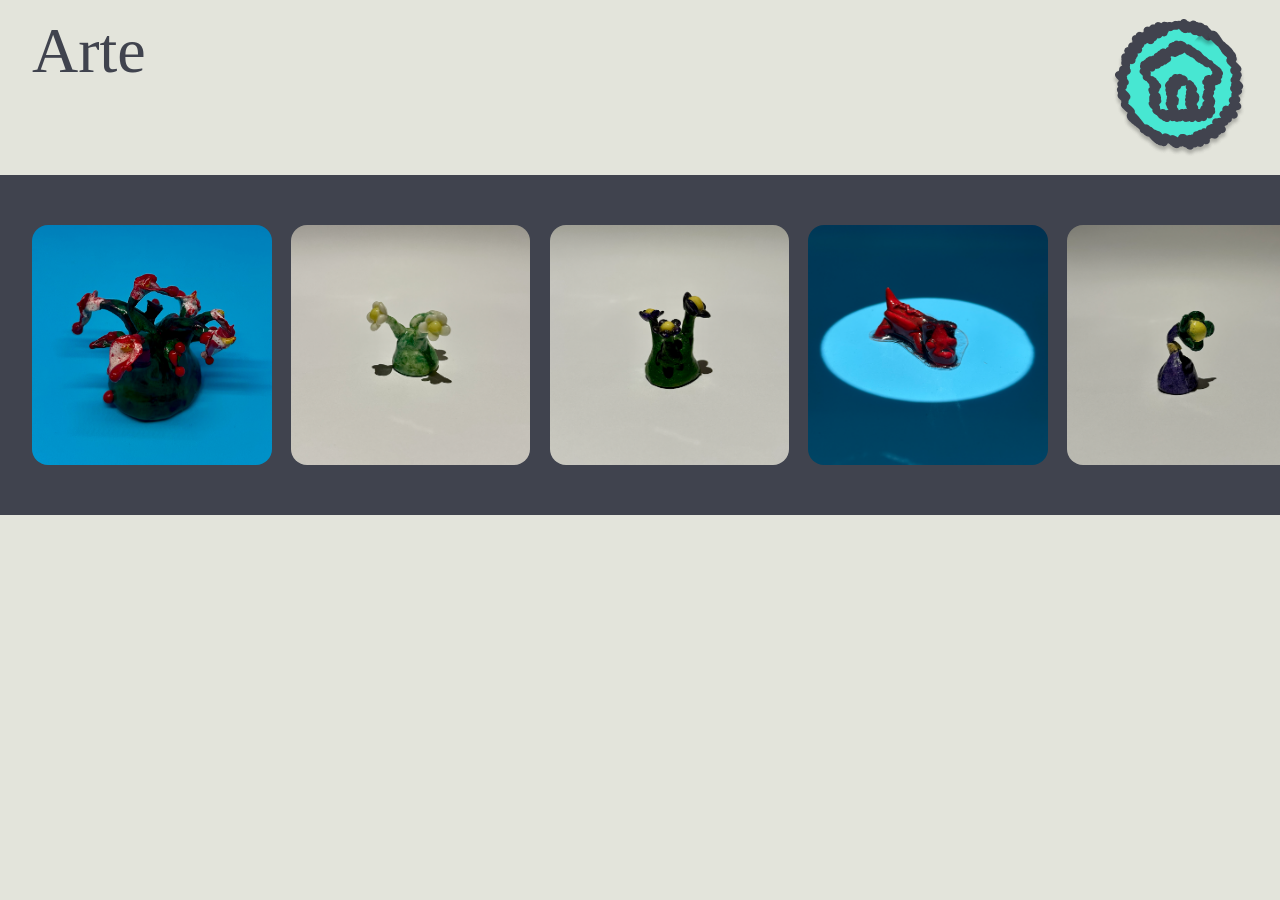
==== 4arte.html @ eb928a4b "Add files via upload" ====
<!DOCTYPE html>
<html lang="es">
        <head>
            <meta charset="UTF-8">
            <meta name="viewport" content="width=device-width, initial-scale=1.0">
            <title>Alexis Portfolio</title>
            <link rel="stylesheet" href="stylesheetprojects.css">
        </head>

    <div class="page">
        <header class="topbar">
            <h1 class="title">Arte</h1>

            <a href="livingroom.html" class="home-link">
                <img src="IMGS/HomeButton.png" class="HomeButton" alt="HomeButton">
            </a>
        </header>

        <main class="carrusel">
            <section class="images">
                <img src="IMGS/calaAW.png" alt="calaAW">
                <img src="IMGS/3daisy.png" alt="3daisy">
                <img src="IMGS/3purple.png" alt="3purple">
                <img src="IMGS/hotdog.png" alt="hotdog">
                <img src="IMGS/bandaid.png" alt="bandaid">
                <img src="IMGS/manzanilla.png" alt="manzanilla">
                <img src="IMGS/cala.png" alt="cala">
                <img src="IMGS/fishquest.png" alt="fishquest">
                <img src="IMGS/strangeflower.png" alt="strangeflower">
                <img src="IMGS/orquidea.png" alt="orquidea">
                <img src="IMGS/sunmoon.png" alt="sunmoon">
            </section>
        </main>

        <section class="description"></section>

    </div>
</html>
---- stylesheetprojects.css ----
*{
    box-sizing:border-box;
    margin:0;
    padding:0;
}

html, body{
    height:100%;
}

body{
    background-color:#e3e4db;
    font-family: Arial, Helvetica, sans-serif;
    color:#40434e;
}

/* CONTENEDOR GENERAL */
.page{
    min-height:100vh;
    display:flex;
    flex-direction:column;
}

/* HEADER */
.topbar{
    font-family: "Old English Text MT", "UnifrakturMaguntia", Georgia, serif;
    background-color:#e3e4db;
    display:flex;
    justify-content:space-between;
    align-items:flex-start;
    padding:1.2rem 2rem 0.8rem 2rem;
}

.title{
    font-family: "Snell Roundhand", "Apple Chancery", cursive;
    font-size:4rem;
    font-weight:400;
    line-height:1;
}

.home-link{
    display:block;
    flex-shrink:0;
}

.homeButton{
    width:72px;
    height:auto;
    display:block;
    cursor:pointer;
}

/* BLOQUE OSCURO DE FOTOS */
.carrusel{
    overflow-x:auto;
    overflow-y:hidden;
    background-color:#40434e;
    padding:2rem;
    min-height:340px;
    display:flex;
    align-items:center;
}

/* FILA DE IMÁGENES */
.images{
    display:flex;
    gap:1.2rem;
    align-items:center;
    width:max-content;
}

/* CADA FOTO */
.images img{
    max-height:240px;
    width:auto;
    object-fit:contain;
    border-radius:16px;
    flex-shrink:0;
}

/* FILA DE VIDEOS */
.videos{
    display:flex;
    gap:1.2rem;
    align-items:center;
    width:max-content;
}

/* VIDEOS */
.videos video{
    height:240px;
    width:auto;
    border-radius:16px;
    flex-shrink:0;
    background:#40434e;
}

/* TEXTO INFERIOR */
.description{
    background-color:#e3e4db;
    padding:1.2rem 4rem 1.8rem 4rem;
    display:flex;
    flex-direction:column;
    gap:0.8rem;
}

.description p{
    font-size:0.95rem;
    line-height:1.55;
    max-width:1200px;
}
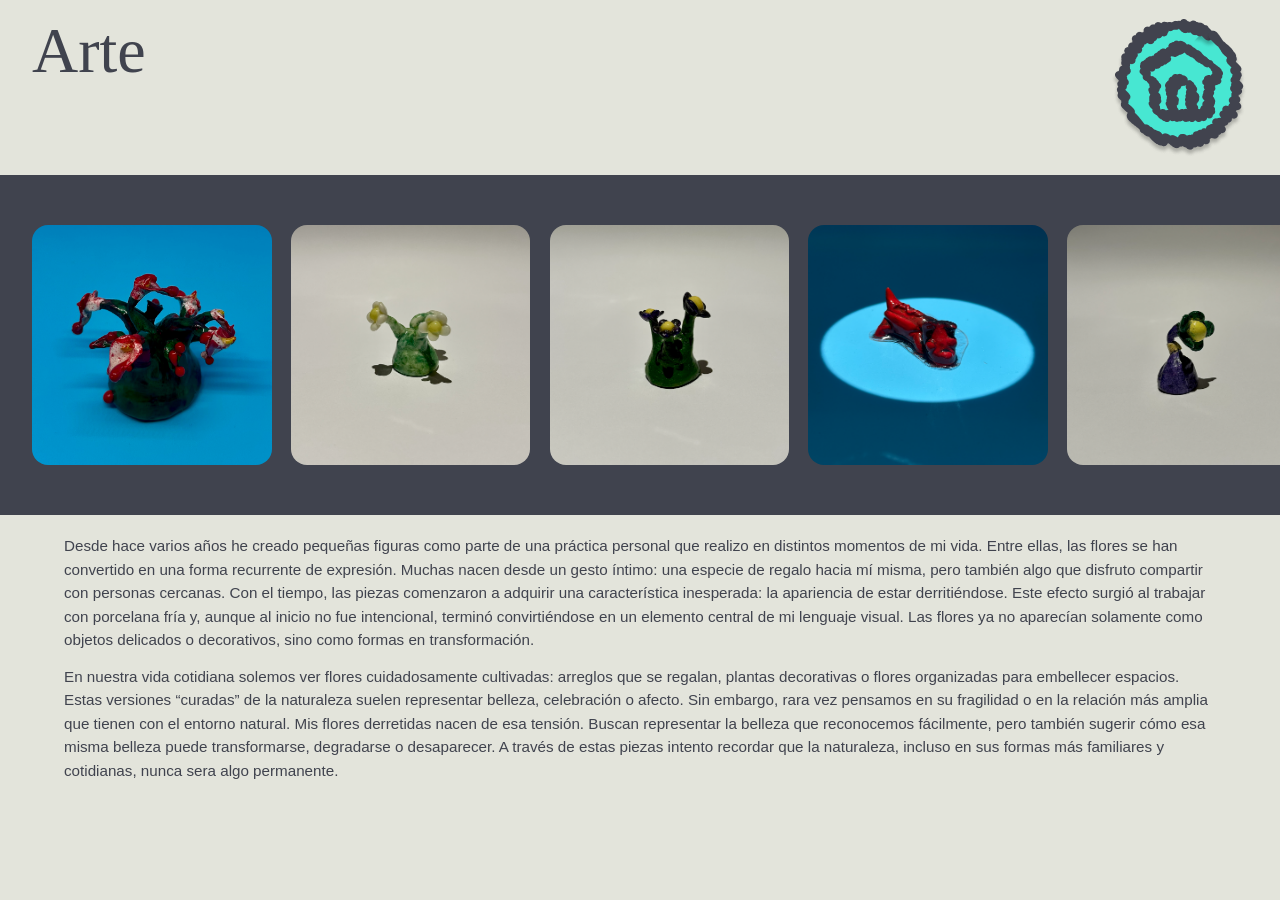
==== commit 547dd1bd: "Add description section with artistic narrative Added a description section with text about personal" ====
--- a/4arte.html
+++ b/4arte.html
@@ -32,7 +32,17 @@
             </section>
         </main>
 
-        <section class="description"></section>
+        <section class="description">
+                <p>
+                Desde hace varios años he creado pequeñas figuras como parte de una práctica personal que realizo en distintos momentos de mi vida. Entre ellas, las flores se han convertido en una forma recurrente de expresión. Muchas nacen desde un gesto íntimo: una especie de regalo hacia mí misma, pero también algo que disfruto compartir con personas cercanas.
+                Con el tiempo, las piezas comenzaron a adquirir una característica inesperada: la apariencia de estar derritiéndose. Este efecto surgió al trabajar con porcelana fría y, aunque al inicio no fue intencional, terminó convirtiéndose en un elemento central de mi lenguaje visual. Las flores ya no aparecían solamente como objetos delicados o decorativos, sino como formas en transformación.
+                </p>
+
+                <p>
+                En nuestra vida cotidiana solemos ver flores cuidadosamente cultivadas: arreglos que se regalan, plantas decorativas o flores organizadas para embellecer espacios. Estas versiones “curadas” de la naturaleza suelen representar belleza, celebración o afecto. Sin embargo, rara vez pensamos en su fragilidad o en la relación más amplia que tienen con el entorno natural.
+                Mis flores derretidas nacen de esa tensión. Buscan representar la belleza que reconocemos fácilmente, pero también sugerir cómo esa misma belleza puede transformarse, degradarse o desaparecer. A través de estas piezas intento recordar que la naturaleza, incluso en sus formas más familiares y cotidianas, nunca sera algo permanente.
+                </p>
+        </section>
 
     </div>
-</html>+</html>
